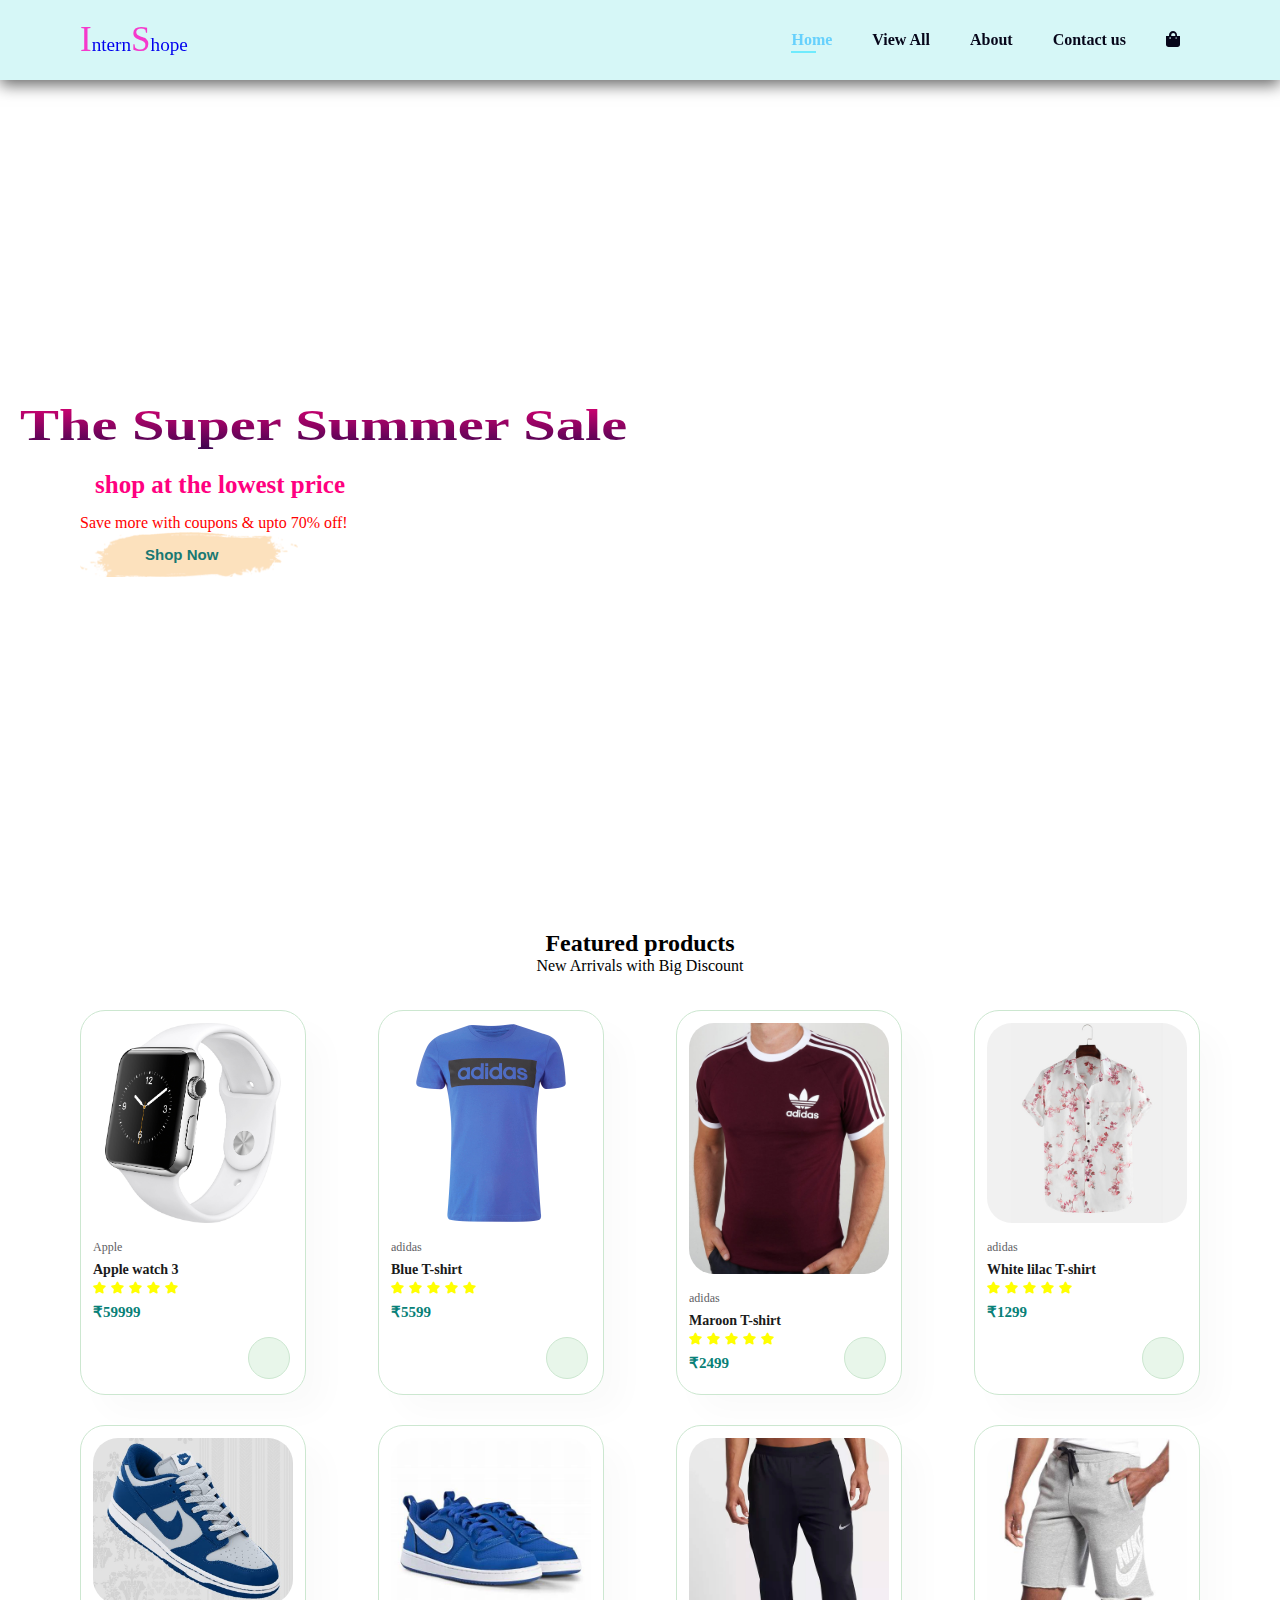
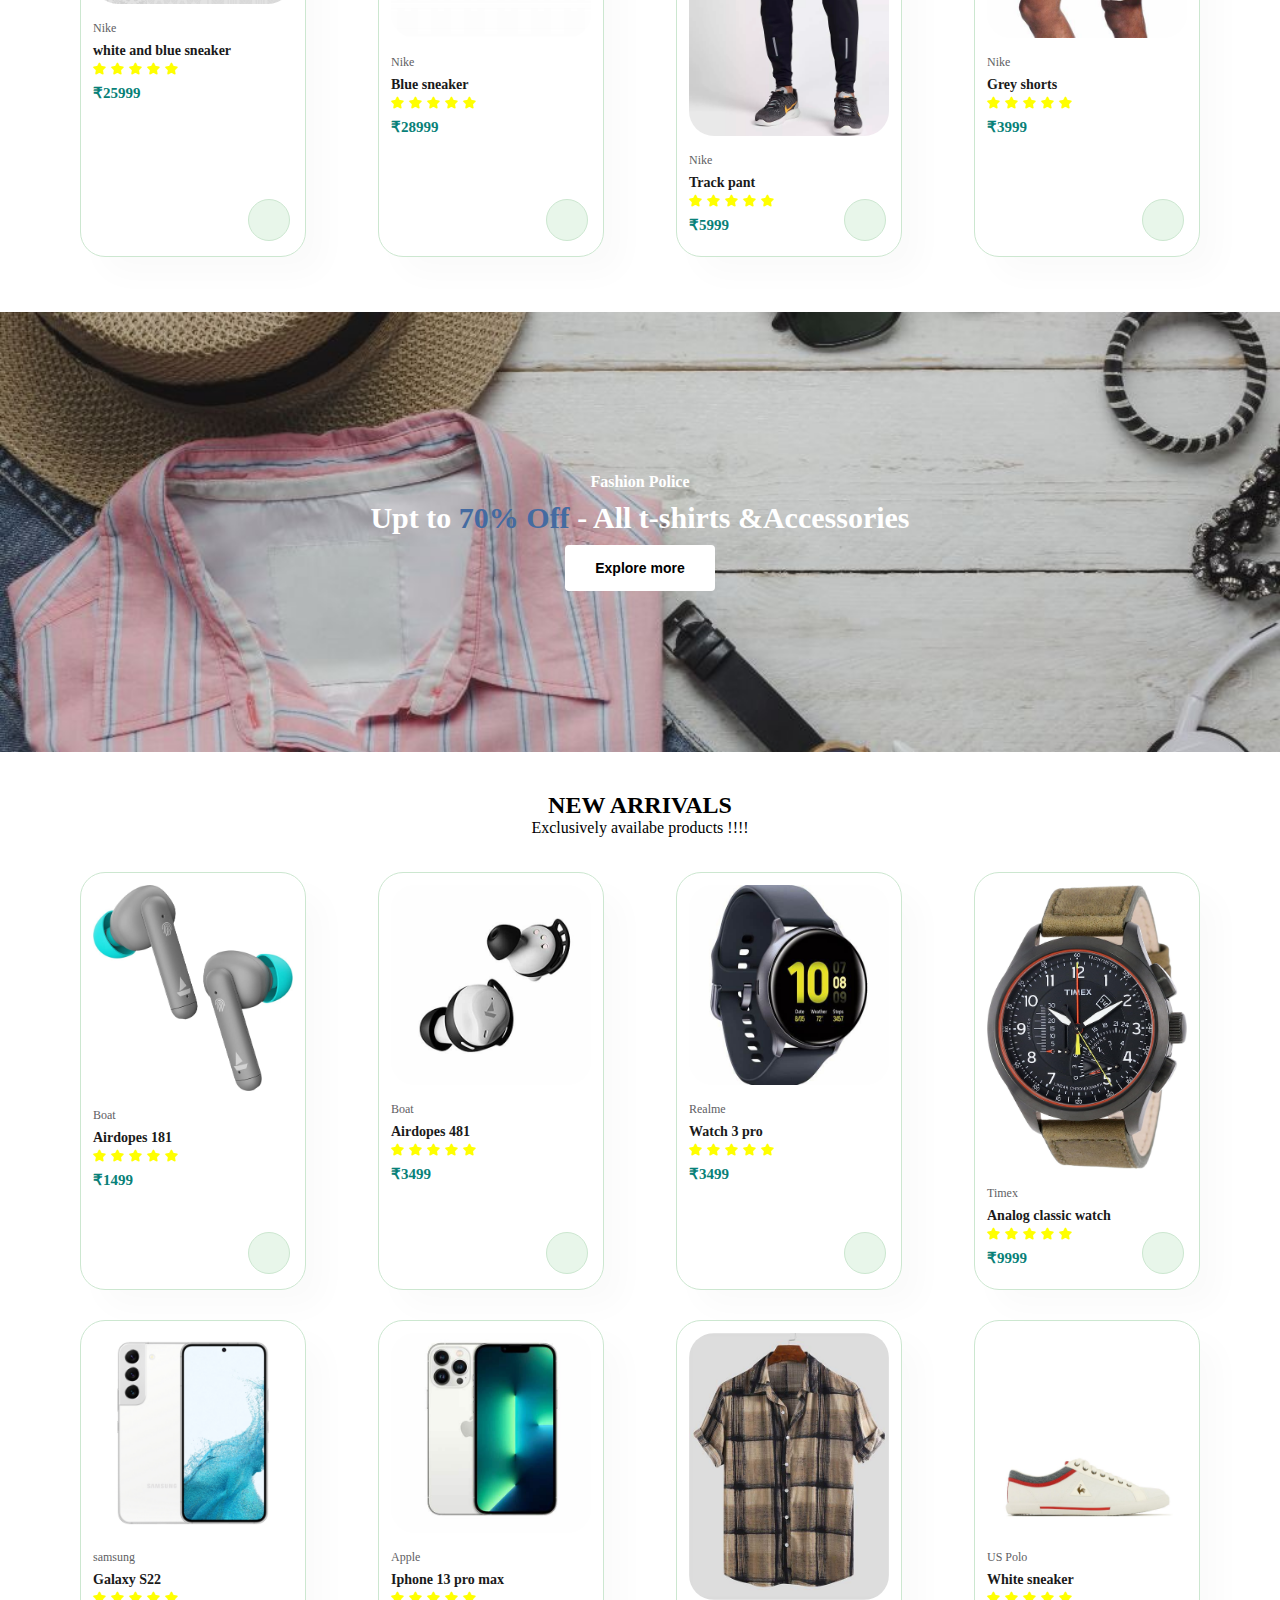
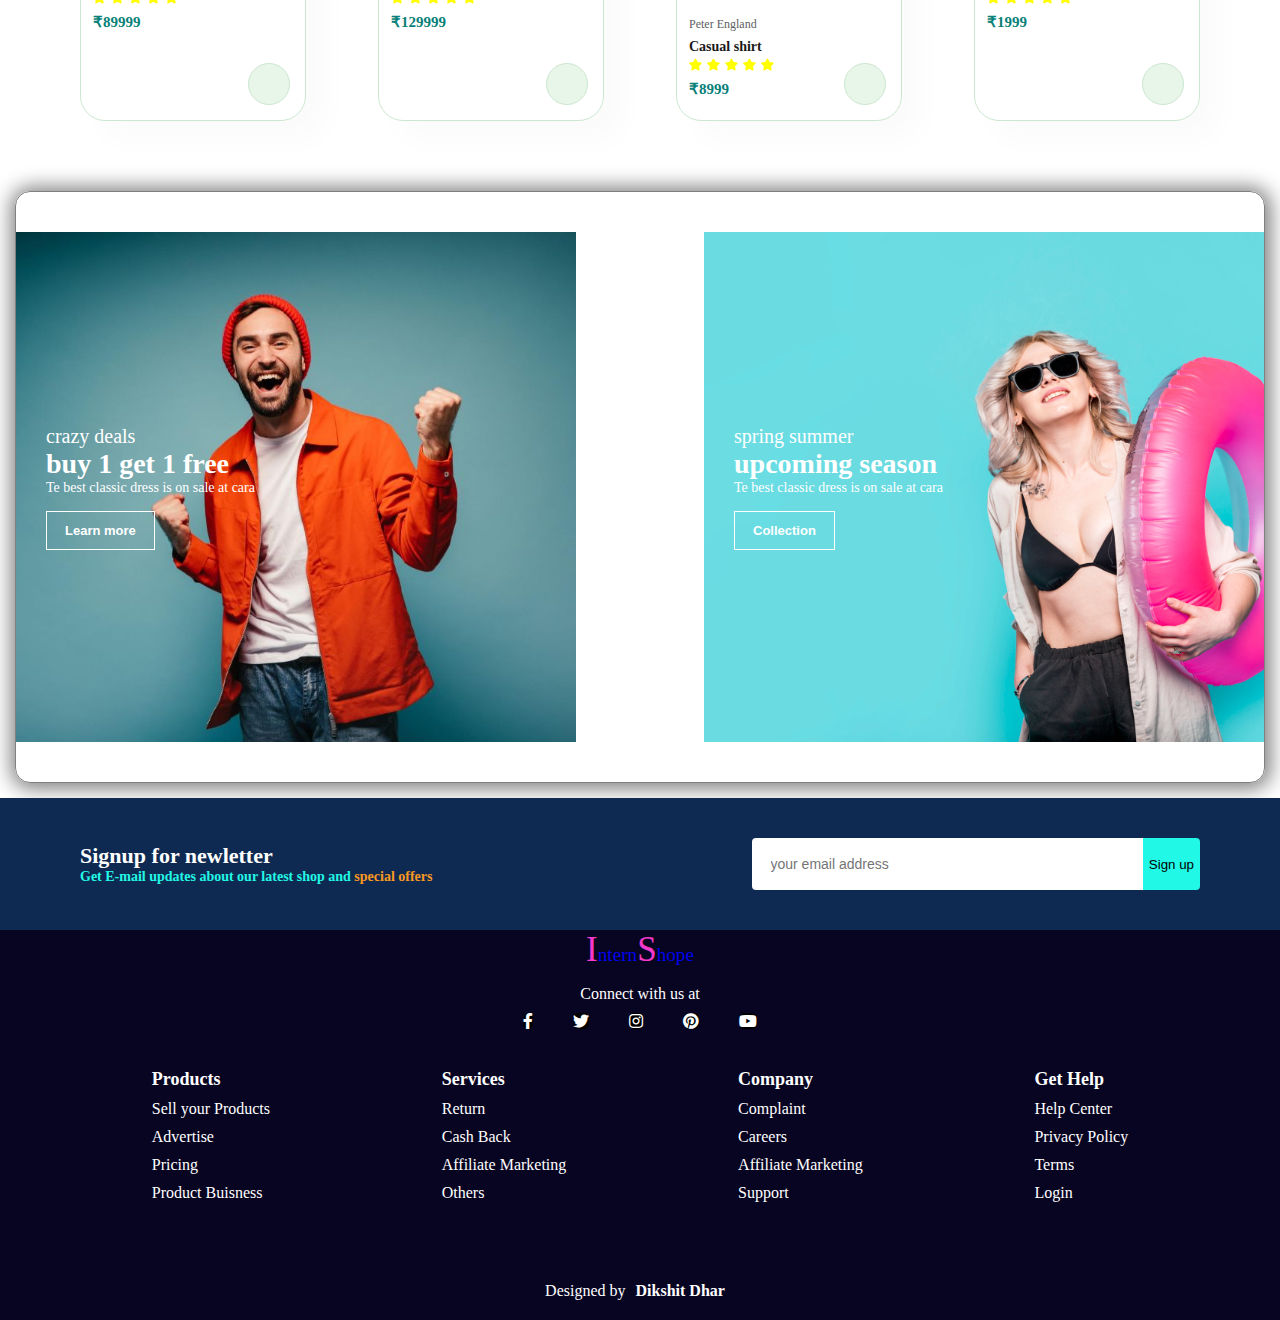
==== index.html @ 66ffab8a "Rename HTML.html to index.html" ====
<!DOCTYPE html>
<html lang ="en">

<head>

    <meta charset="UTF-8">
    <meta http-equiv="X-UA-Compatible" content="IE-edge">
    <meta name="viewport" content="width=device-width, intial-scale=1.0">
    <title> E-COMMERCE SITE TASK</title>
    <link rel ="stylesheet" href ="STYLING.css">
    <link rel="stylesheet" href="https://use.fontawesome.com/releases/v5.15.4/css/all.css"/>
</head>

<body > 
    <section  id = "header" >
        <a class="logo" href="HTML.html"><span class="logoletter">I</span >ntern<span  class="logoletter">S</span>hope</a>
           

        <div >
            <ul id="navbar">
                <li><a class="active" href="HTML.html">Home</a></li>
                <li><a href="View.html">View All</li>
                <li><a href="about.html">About</a></li>
                <li><a href="contact.html">Contact us</a></li>
                <li><a href="cart.html"><i class="fas fa-shopping-bag"></i></a></li>
            </ul>
        </div>
    </section>

    <section id="hero">
        <h1>The Super Summer Sale</h1>
        <h4>shop at the lowest price </h4>
        <p>Save more with coupons & upto 70% off!</p>
        <button>Shop Now</button>
    </section>

    

    <section id="product1" class="section-p1">
        <h2>Featured products</h2>
        <p>New Arrivals with Big Discount</p>
        <div class="procontainer">
            <div class="pro">
              <img src="img/products/watch.jpg">
              <div class="des" >
                  <span>Apple</span>
                   <h5>Apple watch 3</h5>
                   <div class="star">
                       <i class="fas fa-star"></i>
                       <i class="fas fa-star"></i>
                       <i class="fas fa-star"></i>
                       <i class="fas fa-star"></i>
                       <i class="fas fa-star"></i>


                    </div>

                    <h4>₹59999</h4>
                </div>
                <a href="#" onclick="addToCart()"><i class="fal fa-shopping-cart cart"></i></a>

            </div>
            <div class="pro">
                <img src="img/products/shirt_1.jpg">
                <div class="des" >
                    <span>adidas</span>
                     <h5>Blue T-shirt</h5>
                     <div class="star">
                         <i class="fas fa-star"></i>
                         <i class="fas fa-star"></i>
                         <i class="fas fa-star"></i>
                         <i class="fas fa-star"></i>
                         <i class="fas fa-star"></i>
  
  
                      </div>
  
                      <h4>₹5599</h4>
                  </div>
                  <a href="#" onclick="addToCart()"><i class="fal fa-shopping-cart cart"></i></a>
  
              </div>
              <div class="pro">
                <img src="img/products/shirt_2.jpg">
                <div class="des" >
                    <span>adidas</span>
                     <h5>Maroon T-shirt</h5>
                     <div class="star">
                         <i class="fas fa-star"></i>
                         <i class="fas fa-star"></i>
                         <i class="fas fa-star"></i>
                         <i class="fas fa-star"></i>
                         <i class="fas fa-star"></i>
  
  
                      </div>
  
                      <h4>₹2499</h4>
                  </div>
                  <a href="#" onclick="addToCart()"><i class="fal fa-shopping-cart cart"></i></a>
  
              </div>
              <div class="pro">
                <img src="img/products/f4.jpg">
                <div class="des" >
                    <span>adidas</span>
                     <h5>White lilac T-shirt</h5>
                     <div class="star">
                         <i class="fas fa-star"></i>
                         <i class="fas fa-star"></i>
                         <i class="fas fa-star"></i>
                         <i class="fas fa-star"></i>
                         <i class="fas fa-star"></i>
  
  
                      </div>
  
                      <h4>₹1299</h4>
                  </div>
                  <a href="#" onclick="addToCart()"><i class="fal fa-shopping-cart cart"></i></a>
  
              </div>
              <div class="pro">
                <img src="img/products/shoes_1.jpg">
                <div class="des" >
                    <span>Nike</span>
                     <h5>white and blue sneaker</h5>
                     <div class="star">
                         <i class="fas fa-star"></i>
                         <i class="fas fa-star"></i>
                         <i class="fas fa-star"></i>
                         <i class="fas fa-star"></i>
                         <i class="fas fa-star"></i>
  
  
                      </div>
  
                      <h4>₹25999</h4>
                  </div>
                  <a href="#" onclick="addToCart()"><i class="fal fa-shopping-cart cart"></i></a>
  
              </div>
              <div class="pro">
                <img src="img/products/shoes_2.jpg">
                <div class="des" >
                    <span>Nike</span>
                     <h5>Blue sneaker</h5>
                     <div class="star">
                         <i class="fas fa-star"></i>
                         <i class="fas fa-star"></i>
                         <i class="fas fa-star"></i>
                         <i class="fas fa-star"></i>
                         <i class="fas fa-star"></i>
  
  
                      </div>
  
                      <h4>₹28999</h4>
                  </div>
                  <a href="#" onclick="addToCart()"><i class="fal fa-shopping-cart cart"></i></a>
  
              </div>
              <div class="pro">
                <img src="img/products/Pants.jpg">
                <div class="des" >
                    <span>Nike</span>
                     <h5>Track pant</h5>
                     <div class="star">
                         <i class="fas fa-star"></i>
                         <i class="fas fa-star"></i>
                         <i class="fas fa-star"></i>
                         <i class="fas fa-star"></i>
                         <i class="fas fa-star"></i>
  
  
                      </div>
  
                      <h4>₹5999</h4>
                  </div>
                  <a href="#" onclick="addToCart()"><i class="fal fa-shopping-cart cart"></i></a>
  
              </div>
              <div class="pro">
                <img src="img/products/shorts.jpg">
                <div class="des" >
                    <span>Nike</span>
                     <h5>Grey shorts</h5>
                     <div class="star">
                         <i class="fas fa-star"></i>
                         <i class="fas fa-star"></i>
                         <i class="fas fa-star"></i>
                         <i class="fas fa-star"></i>
                         <i class="fas fa-star"></i>
  
  
                      </div>
  
                      <h4>₹3999</h4>
                  </div>
                  <a href="#" onclick="addToCart()"><i class="fal fa-shopping-cart cart"></i></a>
  
              </div>

        </div>

    </section>


    <section id="banner" class="section-m1" >
        <h4>Fashion Police</h4>
        <h2>Upt to <span>70% Off</span> - All t-shirts &Accessories</h2>
        <button  class="normal">Explore more

        </button>

    </section>

    <section id="product1" class="section-p1">
        <h2>NEW ARRIVALS</h2>
        <p>Exclusively availabe products !!!!</p>
        <div class="procontainer">
            <div class="pro">
              <img src="img/products/tws_1.jpg">
              <div class="des" >
                  <span>Boat</span>
                   <h5>Airdopes 181</h5>
                   <div class="star">
                       <i class="fas fa-star"></i>
                       <i class="fas fa-star"></i>
                       <i class="fas fa-star"></i>
                       <i class="fas fa-star"></i>
                       <i class="fas fa-star"></i>


                    </div>

                    <h4>₹1499</h4>
                </div>
                <a href="#" onclick="addToCart()"><i class="fal fa-shopping-cart cart"></i></a>

            </div>
            <div class="pro">
                <img src="img/products/tws_2.jpg">
                <div class="des" >
                    <span>Boat</span>
                     <h5>Airdopes 481</h5>
                     <div class="star">
                         <i class="fas fa-star"></i>
                         <i class="fas fa-star"></i>
                         <i class="fas fa-star"></i>
                         <i class="fas fa-star"></i>
                         <i class="fas fa-star"></i>
  
  
                      </div>
  
                      <h4>₹3499</h4>
                  </div>
                  <a href="#" onclick="addToCart()"><i class="fal fa-shopping-cart cart"></i></a>
  
              </div>
              <div class="pro">
                <img src="img/products/watch_2.jpg">
                <div class="des" >
                    <span>Realme</span>
                     <h5>Watch 3 pro</h5>
                     <div class="star">
                         <i class="fas fa-star"></i>
                         <i class="fas fa-star"></i>
                         <i class="fas fa-star"></i>
                         <i class="fas fa-star"></i>
                         <i class="fas fa-star"></i>
  
  
                      </div>
  
                      <h4>₹3499</h4>
                  </div>
                  <a href="#" onclick="addToCart()"><i class="fal fa-shopping-cart cart"></i></a>
  
              </div>
              <div class="pro">
                <img src="img/products/watch_3.jpg">
                <div class="des" >
                    <span>Timex</span>
                     <h5>Analog classic watch</h5>
                     <div class="star">
                         <i class="fas fa-star"></i>
                         <i class="fas fa-star"></i>
                         <i class="fas fa-star"></i>
                         <i class="fas fa-star"></i>
                         <i class="fas fa-star"></i>
  
  
                      </div>
  
                      <h4>₹9999</h4>
                  </div>
                  <a href="#" onclick="addToCart()"><i class="fal fa-shopping-cart cart"></i></a>
  
              </div>
              <div class="pro">
                <img src="img/products/phone_1.jpg">
                <div class="des" >
                    <span>samsung</span>
                     <h5>Galaxy S22 </h5>
                     <div class="star">
                         <i class="fas fa-star"></i>
                         <i class="fas fa-star"></i>
                         <i class="fas fa-star"></i>
                         <i class="fas fa-star"></i>
                         <i class="fas fa-star"></i>
  
  
                      </div>
  
                      <h4>₹89999</h4>
                  </div>
                  <a href="#" onclick="addToCart()"><i class="fal fa-shopping-cart cart"></i></a>
  
              </div>
              <div class="pro">
                <img src="img/products/phone_2.jpg">
                <div class="des" >
                    <span>Apple</span>
                     <h5>Iphone 13 pro max</h5>
                     <div class="star">
                         <i class="fas fa-star"></i>
                         <i class="fas fa-star"></i>
                         <i class="fas fa-star"></i>
                         <i class="fas fa-star"></i>
                         <i class="fas fa-star"></i>
  
  
                      </div>
  
                      <h4>₹129999</h4>
                  </div>
                  <a href="#" onclick="addToCart()"><i class="fal fa-shopping-cart cart"></i></a>
  
              </div>
              <div class="pro">
                <img src="img/products/shirt_3.jpg">
                <div class="des" >
                    <span>Peter England</span>
                     <h5>Casual shirt</h5>
                     <div class="star">
                         <i class="fas fa-star"></i>
                         <i class="fas fa-star"></i>
                         <i class="fas fa-star"></i>
                         <i class="fas fa-star"></i>
                         <i class="fas fa-star"></i>
  
  
                      </div>
  
                      <h4>₹8999</h4>
                  </div>
                  <a href="#" onclick="addToCart()"><i class="fal fa-shopping-cart cart"></i></a>
  
              </div>
              <div class="pro">
                <img src="img/products/shoes_3.jpg">
                <div class="des" >
                    <span>US Polo</span>
                    <h5>White sneaker</h5>
                     <div class="star">
                         <i class="fas fa-star"></i>
                         <i class="fas fa-star"></i>
                         <i class="fas fa-star"></i>
                         <i class="fas fa-star"></i>
                         <i class="fas fa-star"></i>
  
  
                      </div>
  
                      <h4>₹1999</h4>
                  </div>
                <a href="#" onclick="addToCart()"><i class="fal fa-shopping-cart cart"></i></a>
  
              </div>

        </div>

    </section>

    <div id="result">

    </div>

    <section id="sm-banner" class="section-p1 section-m1" >
        <div class="banner-box">
            <h4>crazy deals</h4>
            <h2>buy 1 get 1 free</h2>
            <span>Te best classic dress is on sale at cara</span>
            <button class="white">Learn more</button>

        </div>
        <div class="banner-box banner-box2">
            <h4>spring summer</h4>
            <h2>upcoming season</h2>
            <span>Te best classic dress is on sale at cara</span>
            <button class="white">Collection</button>

        </div>
    </section>

    <section id="newsletter" class="section-p1" >
        <div class="newstext">
            <h4>Signup for newletter </h4>
            <p>Get E-mail updates about our latest shop and <span>special offers</span></p>
        </div>
        <div class="form">
            <input type="text" placeholder="your email address">
            <button>Sign up</button>
        </div>
    </section>


    <footer>
        <div class="footer0"><a class="logo" href="HTML.html"><span class="logoletter">I</span >ntern<span  class="logoletter">S</span>hope</a></div>
        <div class="footer1">
            Connect with us at
            <div class="social-media">
               <a href=""> <i class="fab fa-facebook-f"></i></a>
               <a href="https://twitter.com/DikshitDhar"> <i class="fab fa-twitter"   ></i> </a>
                <a href="https://instagram.com/dikshit_dhar"> <i class="fab fa-instagram"></i></a>
                 <a href=""> <i class="fab fa-pinterest"></i></a>
                  <a href=""> <i class="fab fa-youtube"></i></a>
               
            </div>
        </div>
        <div class="footer2">
            <div class="product">
                <div class="heading">Products</div>
                <div class="div">Sell your Products</div>
                <div class="div">Advertise</div>
                <div class="div">Pricing</div>
                <div class="div">Product Buisness</div>
            </div>
            <div class="services">
                <div class="heading">Services</div>
                <div class="div">Return</div>
                <div class="div">Cash Back</div>
                <div class="div">Affiliate Marketing</div>
                <div class="div">Others</div>
            </div>
            <div class="Company">
                <div class="heading">Company</div>
                <div class="div">Complaint</div>
                <div class="div">Careers</div>
                <div class="div">Affiliate Marketing</div>
                <div class="div">Support</div>
            </div>
            <div class="Get Help">
                <div class="heading">Get Help</div>
                <div class="div">Help Center</div>
                <div class="div">Privacy Policy</div>
                <div class="div">Terms</div>
                <div class="div">Login</div>
            </div>
        </div>
        <div class="footer3">
            Designed by
            <h4>Dikshit Dhar</h4>
            
        </div>
    </footer>
    <script src ="script.js"></script>
</body>

</html>
---- STYLING.css ----
*{
    margin: 0;
    padding: 0;
}

button.normal {
    font-size: 14px;
    font-weight: 600;
    padding: 15px 30px;
    color: black;
    background-color: white;
    border-radius: 4px;
    cursor: pointer;
    outline: none;
    border: none;
    transition: 0.2s;
}
/*header */

#header {
    display: flex;
    align-items: center;
    justify-content: space-between;
    padding: 20px 80px ;
    background-color: rgb(214, 247, 247);
    box-shadow: 0 5px 15px rgba(0, 0, 0, 0.6);
    z-index: 999;
    position: sticky;
    top: 0;
    left: 0;
}

#navbar{
    display: flex;
    align-content: center;
    justify-content: center;

}

#navbar li {
    list-style: none;
    padding: 0 20px ;
    position: relative;

}

#navbar li a{
    text-decoration: none;
    font-size: 16px;
    font-weight: 600;
    color: rgb(6, 6, 26);
    transition: 0.2s ease;
}

#navbar li a:hover,
#navbar li a.active{
    color: rgba(49, 190, 255, 0.678);
    

}

#navbar li a.active::after,
#navbar li a:hover::after{
    content: "";
    width: 30%;
    height: 2px;
    background-color: rgba(62, 229, 255, 0.678);
    position: absolute;
    bottom: -4px;
    left: 20px;
}


.logo{

    font-size: larger;
    text-decoration: none;
    font-family: fantasy;

}
.logoletter {
    font-family: cursive;
    font-size: 35px;
    color: #f539cc;
}
.logoletter :hover {
    transform: scale(1.2);
}

/*homepage*/

#hero {
    background-image: url("https://www.codelessplatforms.com/wp-content/uploads/2019/12/Magento-2-MS-Dynamics-365.jpg");
    height: 90vh ;
    width: 100%;
    max-width: 1035px;
    background-position: top 25% right 0%;
    background-size: cover;
    padding: 0 80px;
    display: flex;
    flex-direction: column;
    align-items: flex-start;
    justify-content: center;
}

#hero h4 {
    padding: 15px;
    font-family:serif;
    color:#ff0080;
    font-size: 25px;
    


}
#hero h1 {
    display: inline-block;
    background: linear-gradient(rgb(253, 1, 123),rgb(36, 5, 74));
    -webkit-background-clip: text;
    -webkit-text-fill-color: transparent;
    translate: 10px 0;
    transform: scaleX(1.3);
    transition: 0.2s ease-out;
    padding: 5px 0px;
   
    font-size: 45px;
    
}

#hero p{
    color: #ff0101;
}

#hero button {
    background-image: url("img/button.png");
    background-size: cover;
    background-color: transparent;
    color: #187872;
    border: 0;
    padding: 14px 80px 14px 65px;
    background-repeat:no-repeat ;
    cursor: pointer;
    font-weight:700;
    font-size: 15px;
}


/*feature */

#feature{
    display: flex;
    align-items: center;
    justify-content: space-between;
    flex-wrap: wrap;

}

.section-p1 {
    padding: 40px 80px;
}





#product1 {
    text-align: center;   
}
#product1 .procontainer {
    display:  flex;
    flex-wrap: wrap;
    justify-content: space-between;
    padding-top: 20px;
}


#product1 .pro {
    width: 15%;
    min-width: 200px;
    padding:12px 12px;
    border: 1px solid #cce7d0;
    border-radius: 25px;
    cursor: pointer;
    box-shadow: 20px 20px 30px rgba(0,0,0,0.02);
    margin: 15px 0;
    transition: 0.2s ease;
    position: relative;

}

#product1 .pro :hover {
    box-shadow: 20px 20px 30px rgba(0, 0, 0, 0.06);
}

#product1 .pro img {
    width: 100%;
    border-radius: 25px;
    
}
#product1 .pro .des {
    text-align: start;
    padding: 10px 0;
    border-radius: 25px;

}
#product1 .pro .des span{

    color: #606063;
    font-size: 12px;
}
#product1 .pro .des h5{
    font-size: 14px;
    padding-top: 7px;
    color: #1a1a1a;

}
#product1 .pro .des i {
    font-size: 12px;
    color: rgb(255, 255, 0);
}
#product1 .pro .des h4 {
    font-size: 15px;
    padding-top: 7px;
    font-weight: 700;
    color: #088178;
}
#product1 .pro .cart {
    width: 40px;
    height: 40px;
    line-height: 40px;
    border-radius: 50px;
    background-color: #e8f6ea;
    font-weight: 500;
    color: #088178;
    border: 1px solid #cce7d0;
    bottom: 15px;
    right: 15px;
    position: absolute;
}





.section-m1 {
    padding: 40px 0;
}


#banner {
    display: flex;
    flex-direction: column;
    justify-content: center;
    align-items: center;
    text-align: center;
    background-image: url("img/wepik-export-20230605094736HQFu.jpeg");
    width: 100%;
    height: 40vh;
    background-size: cover;
    background-position:center ;
   
}
#banner h4 {
    color: white;
    font-size: 16px;
}

#banner h2{
    color: white;
    padding: 10px 0;
    font-size: 30px;
}

#banner h2 span {
    color: #446ba1;
}

#banner button:hover {
    background: #446ba1;
    color: #fff;
}


#sm-banner .banner-box {
    display: flex;
    flex-direction: column;
    justify-content: center;
    align-items: flex-start;
    background-image: url("img/banner/model_1.jpeg");
    min-width: 500px;
    height: 50vh;
    background-size: cover;
    background-position:center ;
    padding: 30px;
    

}

#sm-banner {
    display: flex;
    justify-content: space-between;
    flex-wrap: wrap;
    border: 1px solid grey;
    border-radius: 15px;
    margin: 15px 15px;
    box-shadow: 1px 1px 20px 5px gray;
} 

#sm-banner  h2{
    color: white;
    font-size: 28px;
    font-weight: 800;

}

#sm-banner  h4 {
    color: white;
    font-size: 20px;
    font-weight: 300;
}

#sm-banner  span{
    color: white;
    font-size: 14px;
    font-weight: 500;
    padding-bottom: 15px;

}

button.white {
    font-size: 13px;
    font-weight: 600;
    padding: 11px 18px;
    color: white;
    background-color: transparent;
    cursor: pointer;
    outline: none;
    border: 1px solid white;
    transition: 0.2s;
}

#sm-banner .banner-box:hover  button{
    background-color: #088178;
    border: 1px solid green;
}

#sm-banner .banner-box2 {
    background-image: url("img/banner/model_2.jpg");
}


#newsletter {
    display: flex;
    justify-content: space-between;
    flex-wrap: wrap;
    align-items: center;
    background-image: url("img/banner/b14.png");
    background-repeat: no-repeat;
    background-position: 20% 30%;
    background-color: #0f2a52;
    
}

#newsletter h4 {
    font-size: 22px;
    font-weight: 700;
    color: white;
}
#newsletter p {
    font-size: 14px;
    font-weight: 600;
    color: rgb(34, 248, 230);
}
#newsletter p  span{
    font-size: 14px;
    font-weight: 600;
    color: rgb(249, 152, 33);
}

#newsletter input {
     height: 3.125rem;
     padding: 0 1.25em;
     font-size: 14px;
     width: 100%;
     border: 1px solid transparent;
     border-radius: 4px;
     outline: none;
     
     border-top-right-radius: 0;
     border-bottom-right-radius: 0;
}

#newsletter  button {

    color: rgb(0, 0, 0);
    border :1px solid transparent;
    border-radius: 4px;
    padding: 5px;
    white-space: nowrap;
    background-color: rgb(34, 248, 230);;
    border-top-left-radius: 0;
    border-bottom-left-radius: 0;
}

#newsletter .form {
    display: flex;
    width: 40%;
    
}



footer {
     display:flex;
     flex-direction: column;
     background-color: rgb(8, 5, 34);
     align-items: center;
     color:white;
    
}

 .footer1 {
     display:flex;
     flex-direction: column;
     align-items: center;
     color:white;
     margin-top:15px;
    
}
 .social-media {
     display:flex;
     justify-content: center;
     color:white;
     flex-wrap: wrap;

}
 .social-media i {
     color:white;
     margin:20px;
     border-radius: 5px;
     margin-top:10px;
     color:white;
    
}
 .social-media i{
     color:white;
     background-color: black;

}
 .social-media i:hover {
     color:red;
     transform: translateY(5px);
    
}
 .footer2 {
     display: flex;
     width:100%;
     justify-content:space-evenly;
     align-items: center;
     text-decoration: none;
     flex-wrap: wrap;
    
}
 .footer0 {
     font-weight:1200;
     transition-duration: 1s;
    
}
 
.footer2 .heading {
     font-weight: 900;
     font-size: 18px;

}
 .footer3 {
     margin-top:60px;
     margin-bottom: 20px;
     display:flex;
     flex-wrap: wrap;
     justify-content: center;

    
} .footer2 .heading:hover {
     color:rgb(255, 91, 176);
    
}
 .footer2 .div:hover {
 transform: scale(1.05);

}
.footer3 h4 {
     margin:0 10px;
      
}

.footer3 h4:hover {
    display: inline-block;
    background: linear-gradient(rgb(120, 205, 255),rgb(251, 121, 221));
    -webkit-background-clip: text;
    -webkit-text-fill-color: transparent;
    translate: 10px 0;
    transform: scaleX(1.3);
    transition: 0.2s ease-out;
     
}

 .footer2 div {
     margin:10px;
    
}

.cart_header {
    display: flex;
    justify-content: center;
    background-color: rgb(8, 5, 34);
}



.prod-img {
    display: block;
    width: 150px;
    height: 150px;
    box-shadow: 0px 2px 15px 0px grey;
    border-radius: 25px;
    padding: 5px;
    margin-top: 10px;
    
    
}

.prod-img:hover{
    translateY:5px ;
    transform: scale(1.5,1.5);
    transition: all 0.2s ease-out;
}
.product-box{
    
    padding: 30px;
    height: 200px;
    display: flex;
    width: 100%;
    justify-content: space-evenly;
    background-color: #9a989961;
    
}

.prducts-list h4{
    font-size: 20px;
    

}
.prducts-list button{
    border-radius: 7px;
    padding: 5px;
    height: 25px;
    

}
.desc{
    font-family: 'Gill Sans', 'Gill Sans MT', Calibri, 'Trebuchet MS', sans-serif;

}
.more-:hover{
    transform: scaleX(1.1);
    background-color: #ff0101;

}
.more_:hover {
    transform: scaleX(1.1);
    background-color: #37ff5f;

}
.total{
    display: block;
    text-align: center;
    background-color: #9a989961;
    font-size: 20px;
    
}

.cart-btn-div{
    display: flex;
    justify-content: center;
    background-color: #9a989961;


}

.btn_cart{
margin: 15px 5px;
padding: 5px 10px;
width: 200px;
border-radius: 15px;
background-color: transparent;
}

.btn_cart:hover{
    transform: scale(1.3, 1.2);
    transition:  all 0.2s ease-in-out;
    box-shadow: 0px 2px 10px 0px rgb(255, 0, 217);
    color: rgb(65, 7, 128);
    cursor: grab;
}
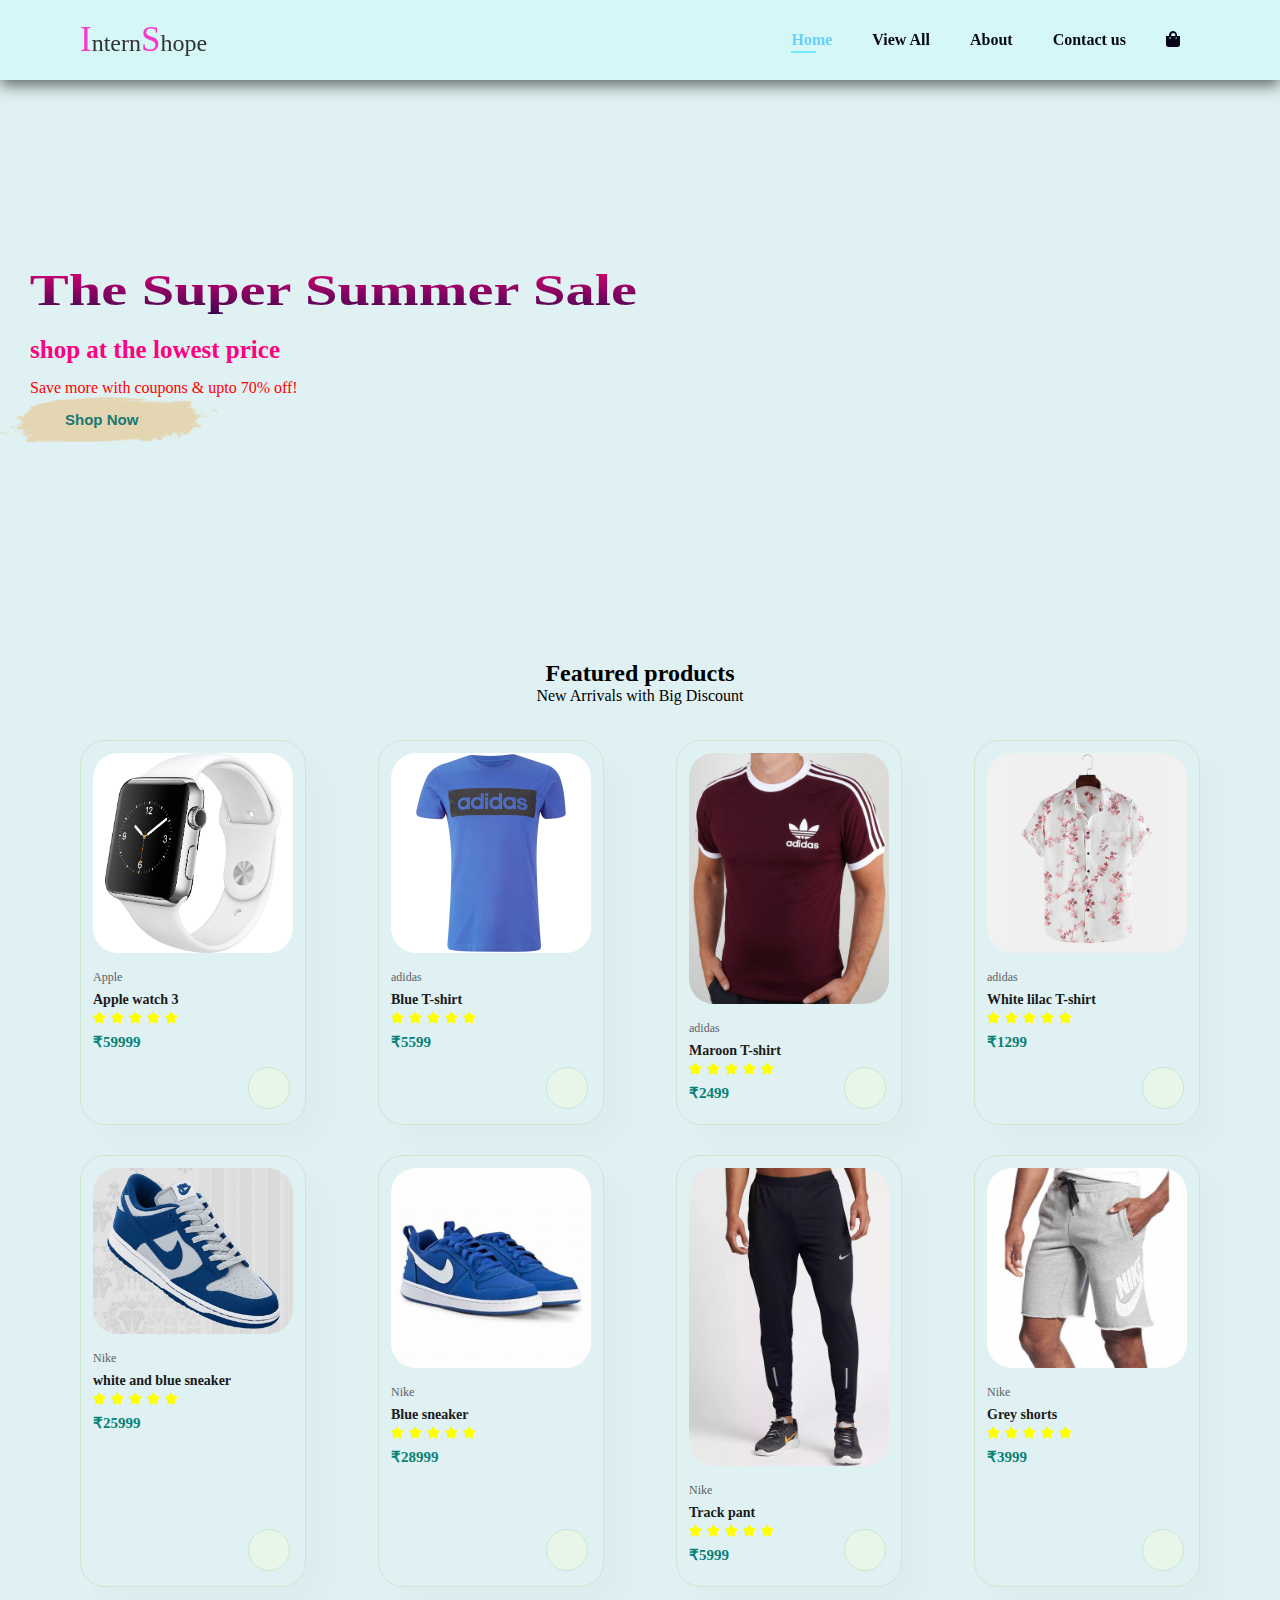
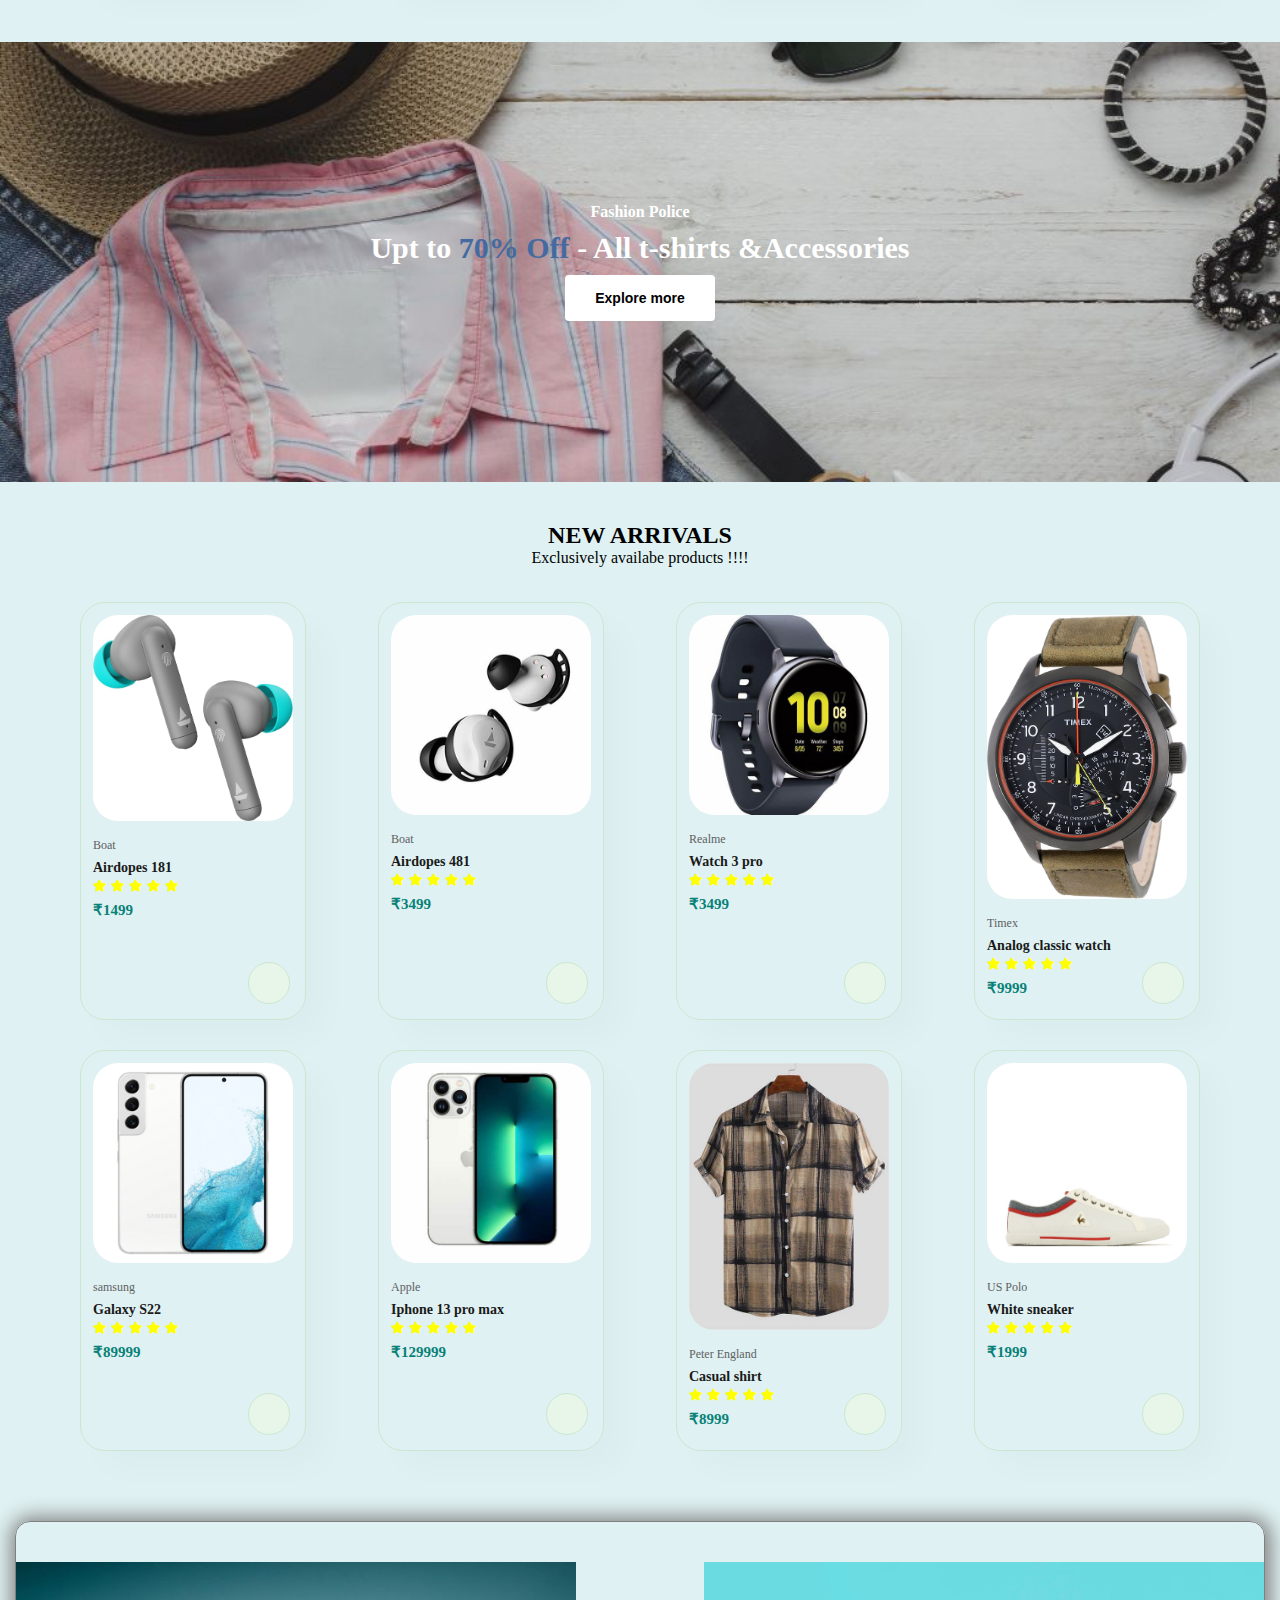
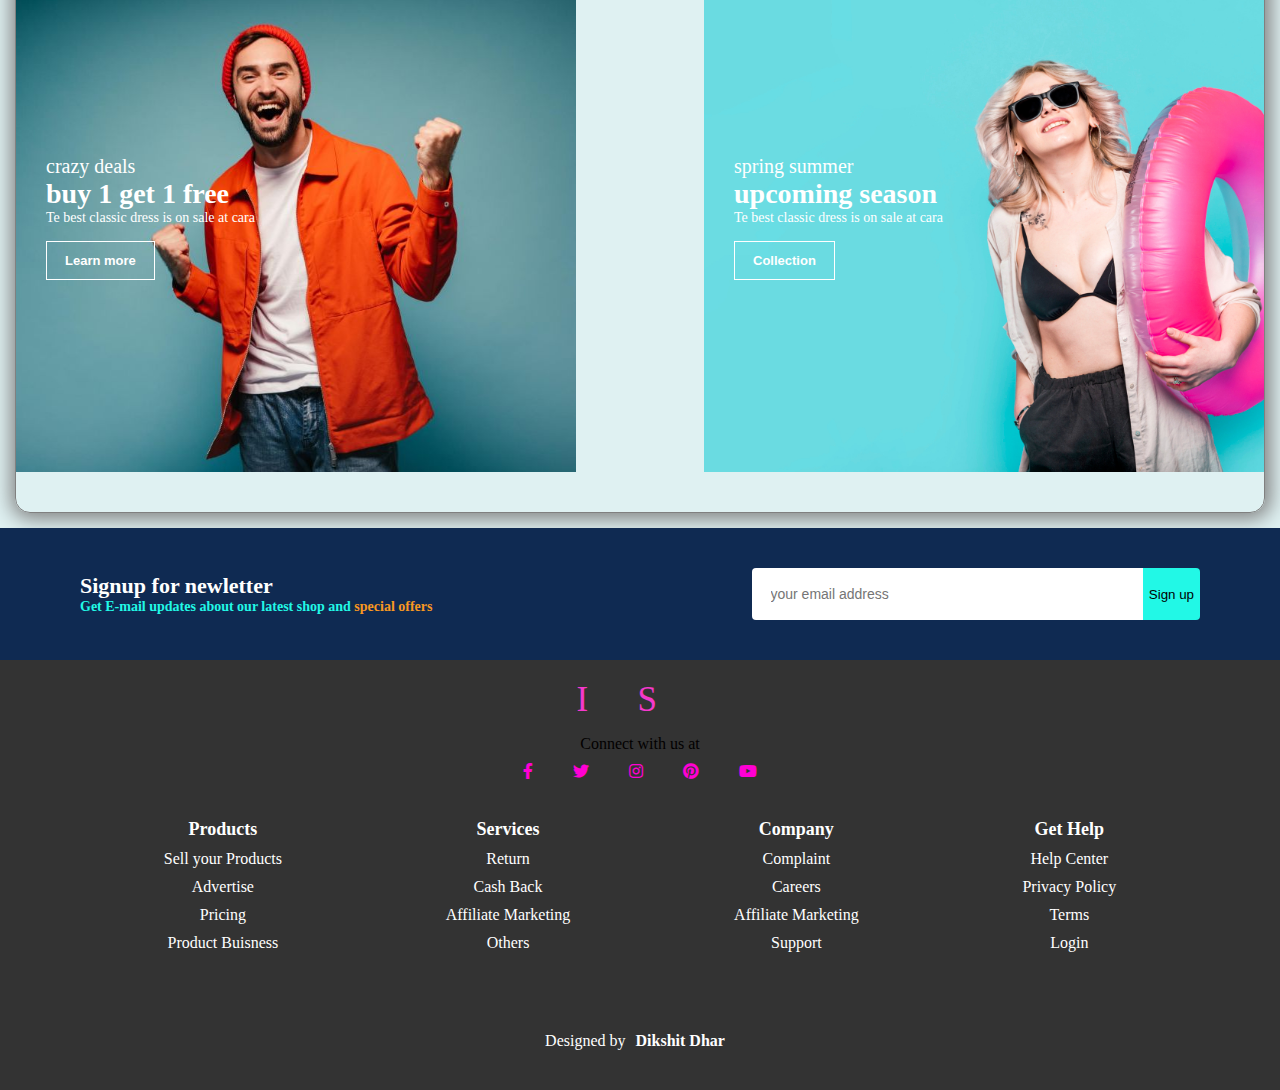
==== commit 2e3f4195: "Update index.html" ====
--- a/index.html
+++ b/index.html
@@ -77,6 +77,7 @@
   
                       <h4>₹5599</h4>
                   </div>
+                  
                   <a href="#" onclick="addToCart()"><i class="fal fa-shopping-cart cart"></i></a>
   
               </div>
--- a/STYLING.css
+++ b/STYLING.css
@@ -2,6 +2,10 @@
 *{
     margin: 0;
     padding: 0;
+    
+}
+body{
+    background-color: #dff1f2;
 }
 
 button.normal {
@@ -92,12 +96,11 @@
 
 #hero {
     background-image: url("https://www.codelessplatforms.com/wp-content/uploads/2019/12/Magento-2-MS-Dynamics-365.jpg");
-    height: 90vh ;
+    height: 60vh ;
     width: 100%;
-    max-width: 1035px;
     background-position: top 25% right 0%;
-    background-size: cover;
-    padding: 0 80px;
+    background-size:cover;
+    padding: 0 px;
     display: flex;
     flex-direction: column;
     align-items: flex-start;
@@ -106,28 +109,28 @@
 
 #hero h4 {
     padding: 15px;
+    padding-left: 30px;
     font-family:serif;
     color:#ff0080;
     font-size: 25px;
     
-
-
 }
 #hero h1 {
     display: inline-block;
     background: linear-gradient(rgb(253, 1, 123),rgb(36, 5, 74));
     -webkit-background-clip: text;
     -webkit-text-fill-color: transparent;
-    translate: 10px 0;
+    margin-left: 20px;
     transform: scaleX(1.3);
     transition: 0.2s ease-out;
-    padding: 5px 0px;
-   
+    padding: 5px;
+    padding-left: 70px;
     font-size: 45px;
     
 }
 
 #hero p{
+    padding-left: 30px;
     color: #ff0101;
 }
 
@@ -423,7 +426,7 @@
      display:flex;
      flex-direction: column;
      align-items: center;
-     color:white;
+     color:rgb(2, 0, 0);
      margin-top:15px;
     
 }
@@ -435,21 +438,19 @@
 
 }
  .social-media i {
-     color:white;
      margin:20px;
      border-radius: 5px;
      margin-top:10px;
-     color:white;
-    
-}
- .social-media i{
-     color:white;
-     background-color: black;
-
-}
+     color:rgb(255, 0, 212);
+     background-color: rgba(0, 0, 0, 0);
+
+    
+}
+
  .social-media i:hover {
      color:red;
-     transform: translateY(5px);
+     transform:translateY(5px);
+     
     
 }
  .footer2 {
@@ -601,4 +602,128 @@
     box-shadow: 0px 2px 10px 0px rgb(255, 0, 217);
     color: rgb(65, 7, 128);
     cursor: grab;
-}+}
+
+
+
+/* Styles for header and navigation */
+header {
+    background-color: #f0f0f0;
+    padding: 20px;
+    text-align: center;
+}
+
+nav {
+    display: flex;
+    justify-content: space-between;
+    align-items: center;
+}
+
+.logo {
+    text-decoration: none;
+    color: #333;
+    font-size: 24px;
+}
+
+/* Styles for about section */
+.about-section {
+    padding: 50px;
+    text-align: center;
+}
+
+.about-content {
+    max-width: 800px;
+    margin: 0 auto;
+}
+
+.about-content h2 {
+    font-size: 36px;
+    margin-bottom: 20px;
+}
+
+.about-content p {
+    font-size: 18px;
+    line-height: 1.6;
+    margin-bottom: 15px;
+}
+
+/* Styles for footer */
+footer {
+    background-color: #333;
+    color: #fff;
+    padding: 20px;
+    text-align: center;
+}
+
+.footer-content {
+    max-width: 1200px;
+    margin: 0 auto;
+    display: flex;
+    justify-content: space-between;
+    align-items: center;
+}
+
+.contact-info {
+    text-align: left;
+}
+
+.contact-logo {
+    text-decoration: none;
+    color: #333;
+    font-size: 24px;
+}
+
+/* Styles for contact section */
+.contact-section {
+    padding: 50px;
+    text-align: center;
+}
+
+.contact-content {
+    max-width: 800px;
+    margin: 0 auto;
+}
+
+.contact-content h2 {
+    font-size: 36px;
+    margin-bottom: 20px;
+}
+
+.contact-info {
+    display: flex;
+    justify-content: space-around;
+    margin-bottom: 40px;
+}
+
+.contact-info-item {
+    flex: 1;
+    padding: 20px;
+    background-color: #f9f9f9;
+    border-radius: 8px;
+}
+
+.contact-info-item h3 {
+    font-size: 24px;
+    margin-bottom: 10px;
+}
+
+.contact-info-item p {
+    font-size: 18px;
+}
+
+
+
+.footer-content {
+    max-width: 1200px;
+    margin: 0 auto;
+}
+
+.contact-footer-logo {
+    text-decoration: none;
+    color: #fff;
+    font-size: 24px;
+}
+
+.contact-footer-logo-letter {
+    color: #f0f0f0;
+}
